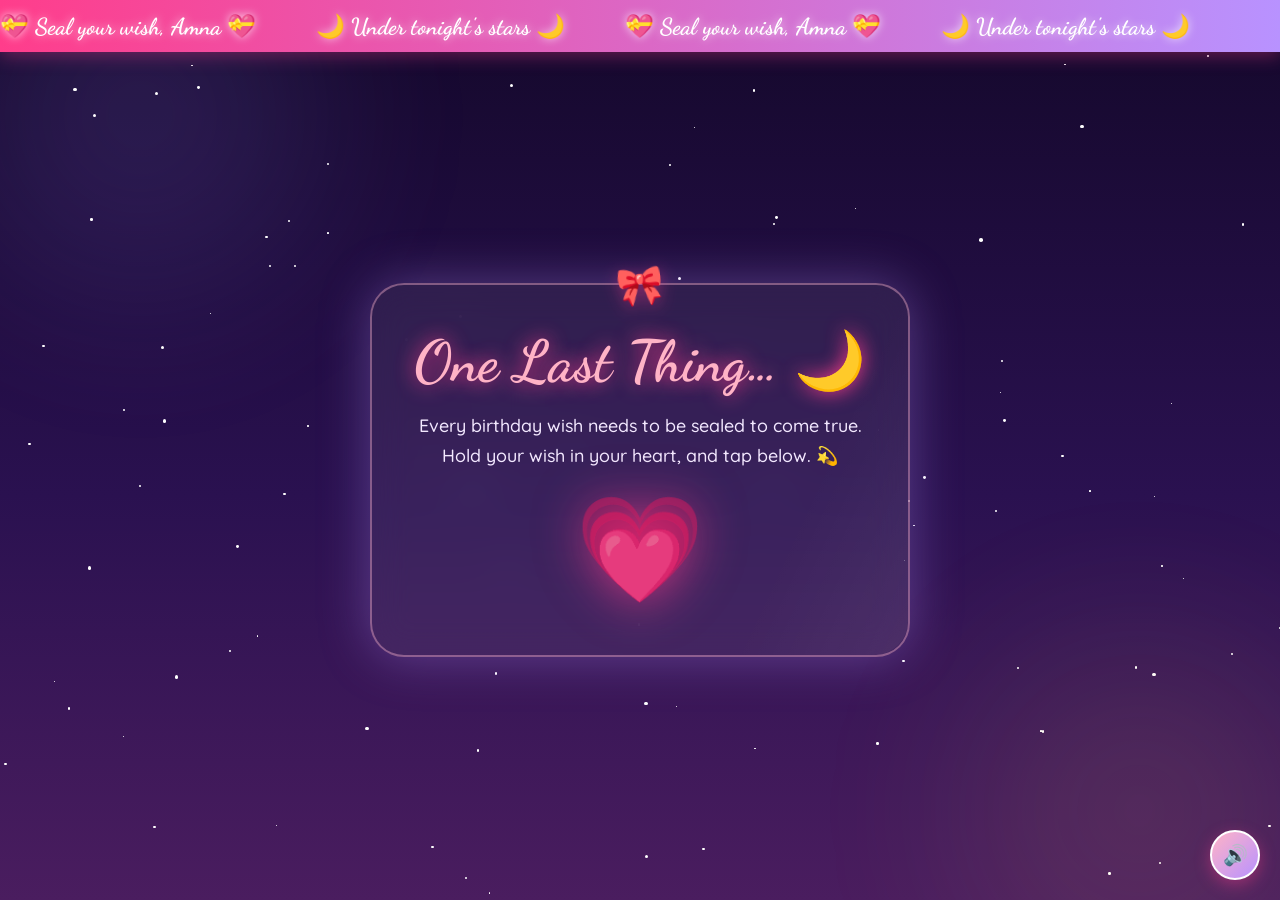
==== end.html @ 445f0acc "files changes" ====
<!DOCTYPE html>
<html lang="en">
<head>
  <meta charset="UTF-8" />
  <meta name="viewport" content="width=device-width, initial-scale=1.0" />
  <title>Sealed Forever, Amna 💝</title>
  <link href="https://fonts.googleapis.com/css2?family=Dancing+Script:wght@700&family=Quicksand:wght@400;500;600;700&display=swap" rel="stylesheet">
  <link rel="icon" href="data:image/svg+xml,<svg xmlns='http://www.w3.org/2000/svg' viewBox='0 0 100 100'><text y='.9em' font-size='90'>🌙</text></svg>">
  <link rel="stylesheet" href="style.css" />
</head>

<body class="end-page">
  <div class="banner">
    <div class="scrolling-text">
      <span>💝 Seal your wish, Amna 💝</span>
      <span>🌙 Under tonight's stars 🌙</span>
      <span>💝 Seal your wish, Amna 💝</span>
      <span>🌙 Under tonight's stars 🌙</span>
    </div>
  </div>

  <audio id="bgMusic" autoplay loop><source src="birthday.mp3" type="audio/mpeg" /></audio>

  <div class="shooting-star"></div>
  <div class="shooting-star s2"></div>
  <div class="shooting-star s3"></div>

  <div class="card">
    <h1 class="title">One Last Thing… 🌙</h1>
    <p class="sub" id="hint">
      Every birthday wish needs to be sealed to come true.<br>
      Hold your wish in your heart, and tap below. 💫
    </p>

    <span class="big-heart" id="heart" onclick="sealWish()">💗</span>

    <div class="sealed" id="sealed">
      <p class="sub script" style="font-size:2rem;color:#ffb3c6;">Wish sealed forever ✨</p>
      <p class="sub">
        No matter where life takes you, Amna,
        this little corner of the internet will always be yours —
        proof that on your 21st birthday, someone thought
        you deserved the whole universe. 🌌
      </p>
      <p class="sub">
        Happy 21st Birthday, pookie.<br>
        <b>You'll always have a best friend in me.</b> 🩷
      </p>
      <p class="sub script" style="font-size:1.6rem;color:#ffb3c6;">
        Even your silence talks to me 🫶<br>— Farhan
      </p>
    </div>
  </div>

  <button class="mute-btn" id="muteBtn">🔊</button>

  <script src="script.js"></script>
  <script>
    /* 🌟 starry sky */
    for (let i = 0; i < 110; i++) {
      const s = document.createElement('div');
      s.className = 'star';
      const size = Math.random() * 2.6 + 1;
      s.style.cssText = `width:${size}px;height:${size}px;left:${Math.random()*100}vw;top:${Math.random()*100}vh;animation-delay:${Math.random()*3}s;animation-duration:${2+Math.random()*3}s`;
      document.body.appendChild(s);
    }

    function sealWish() {
      const heart = document.getElementById('heart');
      if (heart.classList.contains('gone')) return;
      heart.classList.add('gone');
      document.getElementById('hint').style.display = 'none';
      confettiBurst(320);
      setTimeout(() => {
        heart.style.display = 'none';
        document.getElementById('sealed').classList.add('show');
      }, 550);
      setInterval(() => confettiBurst(50), 6000);
    }
  </script>
</body>
</html>
---- style.css ----
/* ═══════════ 🎀 AMNA'S 21st — POOKIE EDITION 🎀 ═══════════ */

* { margin: 0; padding: 0; box-sizing: border-box; }

:root {
  --pink: #ff6fa5;
  --hotpink: #ff3d8b;
  --lilac: #b892ff;
  --peach: #ffb3c6;
  --cream: #fff0f6;
  --deep: #6b2151;
  --card-shadow: 0 18px 45px rgba(255, 61, 139, 0.28);
}

html { min-height: 100%; }

body {
  font-family: 'Quicksand', 'Segoe UI', sans-serif;
  min-height: 100vh;
  display: flex;
  flex-direction: column;
  justify-content: center;
  align-items: center;
  overflow-x: hidden;
  color: var(--deep);
  background: linear-gradient(135deg, #ffd6e8, #ffe9f4, #e9dbff, #ffdbe9);
  background-size: 300% 300%;
  animation: bgShift 14s ease infinite;
  padding: 80px 16px 40px;
}

@keyframes bgShift {
  0%, 100% { background-position: 0% 50%; }
  50% { background-position: 100% 50%; }
}

body.intro-page {
  background: linear-gradient(160deg, #2e0a24, #5c1245, #83175f);
  background-size: 300% 300%;
  animation: bgShift 10s ease infinite;
  color: #ffd6e8;
  padding-top: 40px;
}

/* ─────────── 🎀 top banner ─────────── */
.banner {
  position: fixed;
  top: 0; left: 0;
  width: 100%;
  height: 52px;
  z-index: 999;
  display: flex;
  align-items: center;
  overflow: hidden;
  background: linear-gradient(90deg, var(--hotpink), var(--lilac), var(--hotpink));
  background-size: 200% auto;
  animation: bannerShift 6s linear infinite;
  box-shadow: 0 4px 18px rgba(255, 61, 139, 0.35);
}
@keyframes bannerShift { to { background-position: 200% center; } }

.scrolling-text {
  display: flex;
  white-space: nowrap;
  animation: scrollText 18s linear infinite;
  font-family: 'Dancing Script', cursive;
  font-size: 1.45rem;
  font-weight: 700;
  color: #fff;
  text-shadow: 0 0 10px rgba(255,255,255,0.7);
}
.scrolling-text span { padding-right: 60px; }
@keyframes scrollText {
  0% { transform: translateX(30%); }
  100% { transform: translateX(-100%); }
}

/* ─────────── 💌 cards ─────────── */
.card {
  position: relative;
  z-index: 5;
  width: 92%;
  max-width: 540px;
  padding: 44px 30px;
  text-align: center;
  border-radius: 34px;
  background: rgba(255, 255, 255, 0.6);
  backdrop-filter: blur(18px);
  border: 2px solid rgba(255, 255, 255, 0.9);
  box-shadow: var(--card-shadow);
  animation: cardIn 0.9s cubic-bezier(.2, 1.3, .4, 1) both;
}
@keyframes cardIn {
  from { opacity: 0; transform: translateY(40px) scale(0.92); }
  to { opacity: 1; transform: translateY(0) scale(1); }
}

.intro-page .card {
  background: rgba(255, 255, 255, 0.07);
  border: 2px dashed var(--peach);
  box-shadow: 0 0 40px rgba(255, 111, 165, 0.45);
}

/* ─────────── ✍️ typography ─────────── */
.script {
  font-family: 'Dancing Script', cursive;
  font-weight: 700;
}

h1.title {
  font-family: 'Dancing Script', cursive;
  font-size: clamp(2.4rem, 7vw, 3.6rem);
  line-height: 1.15;
  margin-bottom: 14px;
  color: var(--hotpink);
  text-shadow: 0 2px 14px rgba(255, 61, 139, 0.35);
}

.name-glow {
  display: block;
  font-family: 'Dancing Script', cursive;
  font-size: clamp(3.4rem, 12vw, 6rem);
  background: linear-gradient(90deg, var(--hotpink), var(--lilac), #ff9a3d, var(--hotpink));
  background-size: 250% auto;
  -webkit-background-clip: text;
  background-clip: text;
  color: transparent;
  animation: shimmer 4s linear infinite, heartbeat 2.2s ease-in-out infinite;
}
@keyframes shimmer { to { background-position: 250% center; } }
@keyframes heartbeat {
  0%, 100% { transform: scale(1); }
  12% { transform: scale(1.045); }
  24% { transform: scale(1); }
}

.sub {
  font-size: 1.12rem;
  line-height: 1.7;
  font-weight: 500;
  margin-bottom: 10px;
}

.typewriter {
  min-height: 1.6em;
  font-size: 1.1rem;
  font-weight: 600;
  color: var(--deep);
}
.typewriter::after {
  content: '|';
  color: var(--hotpink);
  animation: blink 0.8s infinite;
}
@keyframes blink { 50% { opacity: 0; } }

/* ─────────── 🩷 buttons ─────────── */
.btn {
  display: inline-block;
  margin-top: 26px;
  padding: 15px 40px;
  font-family: 'Quicksand', sans-serif;
  font-size: 1.08rem;
  font-weight: 700;
  color: #fff;
  border: none;
  border-radius: 999px;
  cursor: pointer;
  background: linear-gradient(90deg, var(--hotpink), var(--lilac));
  background-size: 200% auto;
  box-shadow: 0 8px 24px rgba(255, 61, 139, 0.45);
  transition: transform 0.25s, background-position 0.4s;
  animation: btnPulse 2.4s ease-in-out infinite;
}
.btn:hover {
  transform: translateY(-4px) scale(1.06) rotate(-1deg);
  background-position: 100% center;
}
@keyframes btnPulse {
  0%, 100% { box-shadow: 0 8px 24px rgba(255, 61, 139, 0.45); }
  50% { box-shadow: 0 8px 34px rgba(184, 146, 255, 0.65); }
}

/* ─────────── 💗 floaters & sparkles ─────────── */
.floater {
  position: fixed;
  bottom: -60px;
  z-index: 1;
  pointer-events: none;
  animation: floatUp linear infinite;
  filter: drop-shadow(0 0 6px rgba(255, 182, 213, 0.8));
}
@keyframes floatUp {
  0% { transform: translateY(0) rotate(-8deg); opacity: 0; }
  8% { opacity: 0.9; }
  50% { transform: translateY(-55vh) rotate(10deg); }
  100% { transform: translateY(-115vh) rotate(-6deg); opacity: 0; }
}

.click-spark {
  position: absolute;
  z-index: 1000;
  pointer-events: none;
  font-size: 15px;
  animation: sparkFly 0.9s ease-out forwards;
}
@keyframes sparkFly {
  to { transform: translate(var(--dx), var(--dy)) scale(0.3) rotate(180deg); opacity: 0; }
}

#confetti-canvas {
  position: fixed;
  inset: 0;
  pointer-events: none;
  z-index: 900;
}

/* ─────────── 🔊 mute ─────────── */
.mute-btn {
  position: fixed;
  bottom: 20px; right: 20px;
  width: 50px; height: 50px;
  border: 2px solid #fff;
  border-radius: 50%;
  background: linear-gradient(135deg, var(--peach), var(--lilac));
  font-size: 20px;
  cursor: pointer;
  box-shadow: 0 5px 16px rgba(255, 61, 139, 0.4);
  z-index: 998;
  transition: transform 0.2s;
}
.mute-btn:hover { transform: scale(1.15) rotate(8deg); }

/* ─────────── 🎂 cake ─────────── */
.cake { position: relative; width: 290px; margin: 8px auto 0; }
.candles {
  display: flex; justify-content: center; gap: 9px; flex-wrap: wrap;
  max-width: 260px; margin: 0 auto; position: relative; z-index: 3;
}
.candle {
  width: 11px; height: 42px; border-radius: 4px; position: relative; cursor: pointer;
  background: repeating-linear-gradient(45deg, var(--pink), var(--pink) 5px, #fff 5px, #fff 10px);
}
.flame {
  position: absolute; top: -16px; left: 50%; transform: translateX(-50%);
  width: 11px; height: 16px;
  background: radial-gradient(circle at 50% 30%, #fff6b7, #ffb347 60%, #ff6b35);
  border-radius: 50% 50% 45% 55% / 70% 70% 30% 30%;
  animation: flicker 0.35s infinite alternate;
  transition: opacity 0.3s, transform 0.3s;
}
@keyframes flicker {
  from { transform: translateX(-50%) scale(1) rotate(-2deg); }
  to { transform: translateX(-52%) scale(1.12) rotate(3deg); }
}
.candle.out .flame { opacity: 0; transform: translateX(-50%) scale(0.1); animation: none; }
.candle.out::after {
  content: "💨"; position: absolute; top: -20px; left: -4px; font-size: 12px;
  animation: smoke 1.4s forwards;
}
@keyframes smoke { to { transform: translateY(-24px); opacity: 0; } }

.layer { margin: 0 auto; border-radius: 14px; box-shadow: 0 6px 0 rgba(0,0,0,0.07); }
.layer.top { width: 155px; height: 50px; background: linear-gradient(180deg, var(--peach), var(--hotpink)); }
.layer.mid { width: 205px; height: 58px; background: linear-gradient(180deg, #fff, var(--peach)); margin-top: -6px; }
.layer.bottom { width: 260px; height: 64px; background: linear-gradient(180deg, var(--lilac), var(--hotpink)); margin-top: -6px; }
.plate { width: 300px; height: 15px; background: rgba(107, 33, 81, 0.18); border-radius: 50%; margin: 6px auto 0; }

.candles-left { margin-top: 14px; font-weight: 600; opacity: 0.75; }

.wish-reveal {
  max-height: 0; overflow: hidden; opacity: 0;
  transition: max-height 1s ease, opacity 1s ease, margin 1s ease;
}
.wish-reveal.show { max-height: 500px; opacity: 1; margin-top: 22px; }
.wish-reveal .inner {
  padding: 26px; border-radius: 22px;
  background: rgba(255, 255, 255, 0.85);
  border: 2px dashed var(--pink);
  font-size: 1.08rem; line-height: 1.75; font-weight: 500;
}

/* ─────────── 💌 envelope ─────────── */
.envelope {
  font-size: 6rem; cursor: pointer; display: inline-block;
  animation: envBounce 1.6s ease-in-out infinite;
  filter: drop-shadow(0 10px 20px rgba(255, 61, 139, 0.4));
  transition: transform 0.3s;
}
.envelope:hover { transform: scale(1.12) rotate(-4deg); }
@keyframes envBounce {
  0%, 100% { transform: translateY(0); }
  50% { transform: translateY(-12px); }
}

.letter {
  max-height: 0; overflow: hidden; opacity: 0;
  transition: max-height 1.2s ease, opacity 1.2s ease, margin 1.2s ease;
  text-align: left;
}
.letter.open { max-height: 900px; opacity: 1; margin-top: 24px; }
.letter .paper {
  background: linear-gradient(180deg, #fffdfd, #fff2f7);
  border-radius: 20px;
  padding: 30px 26px;
  border: 1px solid var(--peach);
  box-shadow: inset 0 0 20px rgba(255, 182, 213, 0.35), 0 10px 25px rgba(255, 61, 139, 0.2);
  font-size: 1.06rem; line-height: 1.85; font-weight: 500;
}
.letter .salute { font-family: 'Dancing Script', cursive; font-size: 1.7rem; color: var(--hotpink); }
.letter .sign { text-align: right; font-family: 'Dancing Script', cursive; font-size: 1.4rem; color: var(--hotpink); margin-top: 14px; }

/* ─────────── 📸 polaroids ─────────── */
.polaroids {
  display: flex; flex-wrap: wrap; justify-content: center;
  gap: 26px; margin-top: 26px;
}
.polaroid {
  background: #fff;
  padding: 12px 12px 52px;
  border-radius: 6px;
  box-shadow: 0 12px 28px rgba(107, 33, 81, 0.25);
  cursor: pointer;
  position: relative;
  transition: transform 0.3s;
}
.polaroid:nth-child(odd) { transform: rotate(-4deg); }
.polaroid:nth-child(even) { transform: rotate(3.5deg); }
.polaroid:hover { transform: rotate(0deg) scale(1.08); z-index: 5; }
.polaroid::before {
  content: ""; position: absolute; top: -12px; left: 50%;
  transform: translateX(-50%) rotate(-2deg);
  width: 78px; height: 26px;
  background: rgba(255, 182, 213, 0.75);
  box-shadow: 0 2px 5px rgba(0,0,0,0.12);
}
.polaroid img, .polaroid video {
  width: 150px; height: 150px; object-fit: cover; display: block; border-radius: 3px;
}
.polaroid .caption {
  position: absolute; bottom: 7px; left: 6px; right: 6px;
  text-align: center;
  font-family: 'Dancing Script', cursive;
  font-size: 1.05rem; line-height: 1.2; color: var(--deep);
}

/* modal */
.image-modal {
  position: fixed; inset: 0;
  background: rgba(46, 10, 36, 0.85);
  display: none; align-items: center; justify-content: center;
  z-index: 2000; cursor: pointer;
}
.image-modal img, .image-modal video {
  max-width: 90%; max-height: 82vh;
  border-radius: 20px;
  border: 4px solid #fff;
  box-shadow: 0 0 60px rgba(255, 111, 165, 0.55);
  animation: cardIn 0.4s ease;
}

/* ─────────── 🚨 intro extras ─────────── */
.intro-page h1.title { color: #ffb3c6; text-shadow: 0 0 18px var(--hotpink); }
.warn-emoji { font-size: 4rem; display: inline-block; animation: heartbeat 1.4s infinite; }

#blast {
  position: fixed; inset: 0;
  display: flex; align-items: center; justify-content: center;
  font-size: 4rem;
  background: radial-gradient(circle, var(--hotpink) 0%, var(--lilac) 55%, #2e0a24 100%);
  opacity: 0; pointer-events: none;
  transition: opacity 0.5s ease;
  z-index: 1500;
}
#blast.explode { opacity: 1; }
#blast.explode .boom { animation: boomGrow 0.7s ease forwards; }
@keyframes boomGrow { to { transform: scale(8); opacity: 0.4; } }

/* ─────────── ✨ 21 things card ─────────── */
.reason-card {
  margin: 22px auto 0;
  max-width: 400px;
  min-height: 170px;
  padding: 30px 26px;
  border-radius: 26px;
  background: linear-gradient(145deg, #fff, #ffeaf3);
  border: 2px dashed var(--pink);
  box-shadow: 0 14px 34px rgba(255, 61, 139, 0.3);
  cursor: pointer;
  display: flex;
  flex-direction: column;
  justify-content: center;
  align-items: center;
  gap: 14px;
  transition: transform 0.2s;
  user-select: none;
}
.reason-card:hover { transform: scale(1.03) rotate(-0.5deg); }
.reason-card.pop { animation: reasonPop 0.45s cubic-bezier(.2,1.5,.4,1); }
@keyframes reasonPop {
  0% { transform: scale(0.85) rotate(2deg); opacity: 0.3; }
  100% { transform: scale(1) rotate(0); opacity: 1; }
}
.reason-num {
  font-weight: 700;
  font-size: 0.85rem;
  color: #fff;
  background: linear-gradient(90deg, var(--hotpink), var(--lilac));
  padding: 4px 16px;
  border-radius: 999px;
}
.reason-text {
  font-size: 1.18rem;
  font-weight: 600;
  line-height: 1.6;
  color: var(--deep);
}

/* ─────────── 👑 badge ─────────── */
.crown { font-size: 2rem; display: block; animation: envBounce 2s ease-in-out infinite; }
.est-badge {
  display: inline-block;
  margin-top: 10px;
  padding: 5px 18px;
  border-radius: 999px;
  font-weight: 700;
  font-size: 0.85rem;
  letter-spacing: 2px;
  color: var(--hotpink);
  background: rgba(255, 255, 255, 0.75);
  border: 1.5px solid var(--peach);
  box-shadow: 0 4px 12px rgba(255, 61, 139, 0.2);
}

/* ─────────── 🫂 hug overlay ─────────── */
.hug-overlay {
  position: fixed; inset: 0;
  display: flex; flex-direction: column; align-items: center; justify-content: center;
  background: rgba(255, 214, 232, 0.92);
  backdrop-filter: blur(8px);
  z-index: 1600;
  opacity: 0; pointer-events: none;
  transition: opacity 0.5s;
  text-align: center;
  padding: 20px;
}
.hug-overlay.show { opacity: 1; pointer-events: auto; }
.hug-overlay .hug-emoji { font-size: 6rem; animation: heartbeat 1.1s infinite; }
.hug-overlay .hug-text {
  font-family: 'Dancing Script', cursive;
  font-size: 2.2rem; color: var(--hotpink);
  margin-top: 16px;
  text-shadow: 0 2px 12px rgba(255,61,139,0.3);
}

/* ─────────── 💗 heart trail ─────────── */
.trail-heart {
  position: absolute;
  pointer-events: none;
  z-index: 950;
  font-size: 13px;
  animation: trailFade 1s ease-out forwards;
}
@keyframes trailFade {
  to { transform: translateY(-28px) scale(0.4); opacity: 0; }
}

/* ─────────── 🌙 end page ─────────── */
body.end-page {
  background: linear-gradient(180deg, #14082b 0%, #2a1150 55%, #4a1d5f 100%);
  background-size: 100% 100%;
  animation: none;
  color: #f3e8ff;
}
body.end-page .card {
  background: rgba(255, 255, 255, 0.07);
  border: 2px solid rgba(255, 182, 213, 0.4);
  box-shadow: 0 0 50px rgba(184, 146, 255, 0.35);
}
body.end-page h1.title { color: #ffb3c6; text-shadow: 0 0 20px var(--hotpink); }
body.end-page .sub { color: #f3e8ff; }

.star {
  position: fixed;
  background: #fff;
  border-radius: 50%;
  pointer-events: none;
  z-index: 0;
  animation: twinkle 3s infinite ease-in-out;
}
@keyframes twinkle { 0%, 100% { opacity: 0.15; } 50% { opacity: 1; } }

.big-heart {
  font-size: 6.5rem;
  cursor: pointer;
  display: inline-block;
  animation: heartbeat 1.3s ease-in-out infinite;
  filter: drop-shadow(0 0 25px rgba(255, 61, 139, 0.8));
  transition: transform 0.3s;
}
.big-heart:hover { transform: scale(1.15); }
.big-heart.gone { animation: heartPop 0.6s forwards; }
@keyframes heartPop {
  40% { transform: scale(1.4); opacity: 1; }
  100% { transform: scale(3); opacity: 0; }
}

.sealed {
  max-height: 0; overflow: hidden; opacity: 0;
  transition: max-height 1.2s ease, opacity 1.4s ease, margin 1.2s ease;
}
.sealed.show { max-height: 600px; opacity: 1; margin-top: 10px; }

/* ─────────── 💎 glow-up details ─────────── */

/* 🩷 heart cursor (desktop) */
body {
  cursor: url("data:image/svg+xml;utf8,<svg xmlns='http://www.w3.org/2000/svg' width='26' height='26'><text y='20' font-size='20'>🩷</text></svg>") 13 13, auto;
}
button, .envelope, .big-heart, .polaroid, .candle, .reason-card {
  cursor: url("data:image/svg+xml;utf8,<svg xmlns='http://www.w3.org/2000/svg' width='28' height='28'><text y='22' font-size='22'>💖</text></svg>") 14 14, pointer;
}

/* dreamy glow blobs behind everything */
body::before, body::after {
  content: "";
  position: fixed;
  width: 46vmax; height: 46vmax;
  border-radius: 50%;
  filter: blur(70px);
  opacity: 0.45;
  z-index: 0;
  pointer-events: none;
}
body::before {
  background: radial-gradient(circle, rgba(255, 111, 165, 0.55), transparent 65%);
  top: -14vmax; left: -12vmax;
  animation: blobDrift 16s ease-in-out infinite alternate;
}
body::after {
  background: radial-gradient(circle, rgba(184, 146, 255, 0.5), transparent 65%);
  bottom: -16vmax; right: -12vmax;
  animation: blobDrift 19s ease-in-out infinite alternate-reverse;
}
@keyframes blobDrift {
  from { transform: translate(0, 0) scale(1); }
  to { transform: translate(7vmax, 5vmax) scale(1.15); }
}
body.intro-page::before { background: radial-gradient(circle, rgba(255, 60, 90, 0.5), transparent 65%); }
body.end-page::before { background: radial-gradient(circle, rgba(157, 140, 255, 0.4), transparent 65%); }
body.end-page::after { background: radial-gradient(circle, rgba(255, 209, 102, 0.28), transparent 65%); }

/* 🎀 bow on top of every card */
.card::before {
  content: "🎀";
  position: absolute;
  top: -24px; left: 50%;
  transform: translateX(-50%) rotate(-6deg);
  font-size: 2.4rem;
  filter: drop-shadow(0 4px 8px rgba(255, 61, 139, 0.4));
  animation: bowWiggle 3s ease-in-out infinite;
  z-index: 6;
}
@keyframes bowWiggle {
  0%, 100% { transform: translateX(-50%) rotate(-6deg); }
  50% { transform: translateX(-50%) rotate(6deg) scale(1.08); }
}
body.intro-page .card::before { content: "🚨"; }

/* ✨ shimmer sweep across cards */
.card::after {
  content: "";
  position: absolute;
  inset: 0;
  border-radius: inherit;
  background: linear-gradient(115deg, transparent 30%, rgba(255, 255, 255, 0.35) 48%, rgba(255,255,255,0.55) 50%, rgba(255, 255, 255, 0.35) 52%, transparent 70%);
  background-size: 300% 100%;
  animation: cardShine 5.5s ease-in-out infinite;
  pointer-events: none;
}
@keyframes cardShine {
  0%, 55% { background-position: 130% 0; }
  85%, 100% { background-position: -70% 0; }
}
body.end-page .card::after, body.intro-page .card::after { opacity: 0.25; }

/* 🌟 button shine sweep */
.btn {
  position: relative;
  overflow: hidden;
}
.btn::after {
  content: "";
  position: absolute;
  top: 0; left: -80%;
  width: 45%; height: 100%;
  background: linear-gradient(105deg, transparent, rgba(255, 255, 255, 0.55), transparent);
  transform: skewX(-20deg);
  animation: btnShine 3.2s ease-in-out infinite;
}
@keyframes btnShine {
  0%, 60% { left: -80%; }
  90%, 100% { left: 130%; }
}

/* ✨ sparkles orbiting the name */
.name-glow { position: relative; }
.name-glow::before, .name-glow::after {
  position: absolute;
  font-size: 1.6rem;
  color: var(--hotpink);
  animation: sparkleTwinkle 1.8s ease-in-out infinite;
  -webkit-text-fill-color: initial;
}
.name-glow::before { content: "✨"; top: -4px; left: 4%; animation-delay: 0.3s; }
.name-glow::after { content: "💫"; bottom: 0; right: 4%; }
@keyframes sparkleTwinkle {
  0%, 100% { opacity: 0.4; transform: scale(0.8) rotate(-10deg); }
  50% { opacity: 1; transform: scale(1.2) rotate(12deg); }
}

/* 🍒 cake upgrades: sprinkles + cherry + flame glow */
.layer.mid {
  background-image:
    radial-gradient(circle at 18% 40%, var(--hotpink) 3px, transparent 4px),
    radial-gradient(circle at 38% 65%, var(--lilac) 3px, transparent 4px),
    radial-gradient(circle at 58% 35%, #ff9a3d 3px, transparent 4px),
    radial-gradient(circle at 78% 60%, var(--hotpink) 3px, transparent 4px),
    radial-gradient(circle at 90% 30%, var(--lilac) 3px, transparent 4px),
    linear-gradient(180deg, #fff, var(--peach));
}
.flame { box-shadow: 0 0 14px 4px rgba(255, 179, 71, 0.45); }
.candle.out .flame { box-shadow: none; }

/* 💝 wax seal on the letter */
.letter .paper { position: relative; }
.letter .paper::after {
  content: "💝";
  position: absolute;
  bottom: 14px; left: 18px;
  font-size: 1.9rem;
  transform: rotate(-12deg);
  filter: drop-shadow(0 3px 6px rgba(255, 61, 139, 0.35));
}

/* 🚨 pulsing siren vignette on intro */
body.intro-page {
  animation: bgShift 10s ease infinite, sirenPulse 1.6s ease-in-out infinite;
}
@keyframes sirenPulse {
  0%, 100% { box-shadow: inset 0 0 90px rgba(255, 0, 60, 0.25); }
  50% { box-shadow: inset 0 0 160px rgba(255, 0, 60, 0.55); }
}

/* 🌠 shooting stars (end page) */
.shooting-star {
  position: fixed;
  top: 10%;
  left: -10%;
  width: 3px; height: 3px;
  border-radius: 50%;
  background: #fff;
  box-shadow: 0 0 8px 2px rgba(255, 255, 255, 0.8);
  pointer-events: none;
  z-index: 1;
  animation: shoot 6s linear infinite;
}
.shooting-star::after {
  content: "";
  position: absolute;
  right: 0; top: 50%;
  width: 110px; height: 1.5px;
  transform: translateY(-50%);
  background: linear-gradient(270deg, rgba(255,255,255,0.9), transparent);
}
.shooting-star.s2 { top: 30%; animation-delay: 2.6s; animation-duration: 7s; }
.shooting-star.s3 { top: 55%; animation-delay: 4.4s; animation-duration: 5.5s; }
@keyframes shoot {
  0%, 62% { transform: translate(0, 0) rotate(18deg); opacity: 0; }
  64% { opacity: 1; }
  78% { opacity: 1; }
  84%, 100% { transform: translate(125vw, 42vh) rotate(18deg); opacity: 0; }
}

/* polaroid tape in alternating colors + hover glow */
.polaroid:nth-child(3n+1)::before { background: rgba(255, 182, 213, 0.8); }
.polaroid:nth-child(3n+2)::before { background: rgba(184, 146, 255, 0.55); }
.polaroid:nth-child(3n)::before { background: rgba(255, 209, 102, 0.6); }
.polaroid:hover { box-shadow: 0 16px 38px rgba(255, 61, 139, 0.45); }

/* ─────────── responsive ─────────── */

/* tablets & small laptops */
@media (max-width: 768px) {
  body { padding: 72px 14px 34px; }
  .card { padding: 38px 22px; }
  .polaroids { gap: 20px; }
  .polaroid img, .polaroid video { width: 132px; height: 132px; }
  .envelope { font-size: 5rem; }
  .big-heart { font-size: 5.5rem; }
}

/* phones */
@media (max-width: 480px) {
  body { padding: 66px 10px 30px; }
  .banner { height: 46px; }
  .scrolling-text { font-size: 1.1rem; }
  .card { padding: 30px 16px; border-radius: 26px; }
  h1.title { font-size: 2.1rem; }
  .sub { font-size: 1rem; }
  .typewriter { font-size: 0.98rem; }
  .btn { padding: 13px 30px; font-size: 1rem; }
  .est-badge { font-size: 0.72rem; letter-spacing: 1px; padding: 4px 12px; }
  .crown { font-size: 1.6rem; }
  .polaroids { gap: 16px; }
  .polaroid { padding: 10px 10px 46px; }
  .polaroid img, .polaroid video { width: 118px; height: 118px; }
  .polaroid .caption { font-size: 0.95rem; }
  .envelope { font-size: 4.4rem; }
  .big-heart { font-size: 4.8rem; }
  .letter .paper { padding: 22px 16px; font-size: 0.98rem; }
  .letter .salute { font-size: 1.45rem; }
  .reason-card { padding: 24px 18px; min-height: 150px; }
  .reason-text { font-size: 1.05rem; }
  .wish-reveal .inner { padding: 20px; font-size: 1rem; }
  .hug-overlay .hug-text { font-size: 1.7rem; }
  .mute-btn { width: 44px; height: 44px; font-size: 17px; bottom: 14px; right: 14px; }
  .cake { transform: scale(0.92); }
  .warn-emoji { font-size: 3rem; }
}

/* very small phones */
@media (max-width: 360px) {
  h1.title { font-size: 1.8rem; }
  .scrolling-text { font-size: 0.95rem; }
  .polaroid img, .polaroid video { width: 104px; height: 104px; }
  .cake { transform: scale(0.82); }
  .btn { padding: 12px 24px; font-size: 0.95rem; }
}

/* short landscape screens */
@media (max-height: 480px) and (orientation: landscape) {
  body { padding-top: 60px; }
  .card { padding: 22px 18px; }
  .envelope, .big-heart { font-size: 3.6rem; }
}
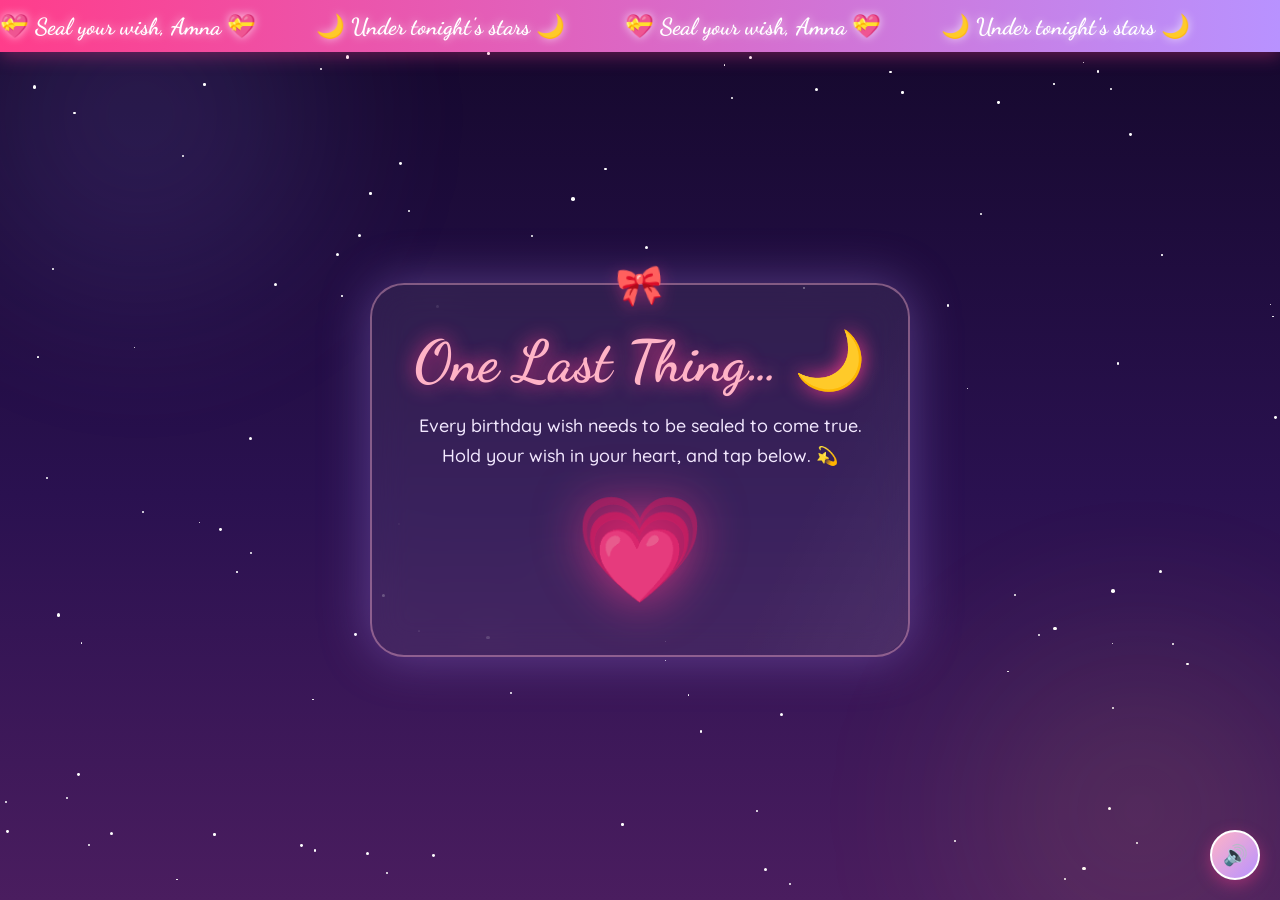
==== commit 97e88316: "remove bugs" ====
--- a/end.html
+++ b/end.html
@@ -70,12 +70,10 @@
       if (heart.classList.contains('gone')) return;
       heart.classList.add('gone');
       document.getElementById('hint').style.display = 'none';
-      confettiBurst(320);
       setTimeout(() => {
         heart.style.display = 'none';
         document.getElementById('sealed').classList.add('show');
       }, 550);
-      setInterval(() => confettiBurst(50), 6000);
     }
   </script>
 </body>
--- a/style.css
+++ b/style.css
@@ -8,6 +8,7 @@
   --lilac: #b892ff;
   --peach: #ffb3c6;
   --cream: #fff0f6;
+  --gold: #ffd166;
   --deep: #6b2151;
   --card-shadow: 0 18px 45px rgba(255, 61, 139, 0.28);
 }
@@ -17,6 +18,7 @@
 body {
   font-family: 'Quicksand', 'Segoe UI', sans-serif;
   min-height: 100vh;
+  min-height: 100svh; /* mobile browsers with collapsing address bar */
   display: flex;
   flex-direction: column;
   justify-content: center;
@@ -85,10 +87,13 @@
   text-align: center;
   border-radius: 34px;
   background: rgba(255, 255, 255, 0.6);
+  -webkit-backdrop-filter: blur(18px); /* iOS Safari */
   backdrop-filter: blur(18px);
   border: 2px solid rgba(255, 255, 255, 0.9);
   box-shadow: var(--card-shadow);
   animation: cardIn 0.9s cubic-bezier(.2, 1.3, .4, 1) both;
+  margin-top: auto;    /* safe vertical centering — never clips on small screens */
+  margin-bottom: auto;
 }
 @keyframes cardIn {
   from { opacity: 0; transform: translateY(40px) scale(0.92); }
@@ -272,7 +277,7 @@
   max-height: 0; overflow: hidden; opacity: 0;
   transition: max-height 1s ease, opacity 1s ease, margin 1s ease;
 }
-.wish-reveal.show { max-height: 500px; opacity: 1; margin-top: 22px; }
+.wish-reveal.show { max-height: 800px; opacity: 1; margin-top: 22px; }
 .wish-reveal .inner {
   padding: 26px; border-radius: 22px;
   background: rgba(255, 255, 255, 0.85);
@@ -298,7 +303,7 @@
   transition: max-height 1.2s ease, opacity 1.2s ease, margin 1.2s ease;
   text-align: left;
 }
-.letter.open { max-height: 900px; opacity: 1; margin-top: 24px; }
+.letter.open { max-height: 1500px; opacity: 1; margin-top: 24px; }
 .letter .paper {
   background: linear-gradient(180deg, #fffdfd, #fff2f7);
   border-radius: 20px;
@@ -437,6 +442,7 @@
   position: fixed; inset: 0;
   display: flex; flex-direction: column; align-items: center; justify-content: center;
   background: rgba(255, 214, 232, 0.92);
+  -webkit-backdrop-filter: blur(8px);
   backdrop-filter: blur(8px);
   z-index: 1600;
   opacity: 0; pointer-events: none;
@@ -509,9 +515,14 @@
   max-height: 0; overflow: hidden; opacity: 0;
   transition: max-height 1.2s ease, opacity 1.4s ease, margin 1.2s ease;
 }
-.sealed.show { max-height: 600px; opacity: 1; margin-top: 10px; }
+.sealed.show { max-height: 950px; opacity: 1; margin-top: 10px; }
 
 /* ─────────── 💎 glow-up details ─────────── */
+
+/* 📱 no double-tap zoom on interactive bits (mobile) */
+button, .candle, .reason-card, .envelope, .big-heart, .polaroid {
+  touch-action: manipulation;
+}
 
 /* 🩷 heart cursor (desktop) */
 body {
@@ -727,6 +738,8 @@
   .mute-btn { width: 44px; height: 44px; font-size: 17px; bottom: 14px; right: 14px; }
   .cake { transform: scale(0.92); }
   .warn-emoji { font-size: 3rem; }
+  .candle { width: 14px; height: 46px; } /* bigger tap targets for her fingers */
+  .candles { gap: 10px; }
 }
 
 /* very small phones */
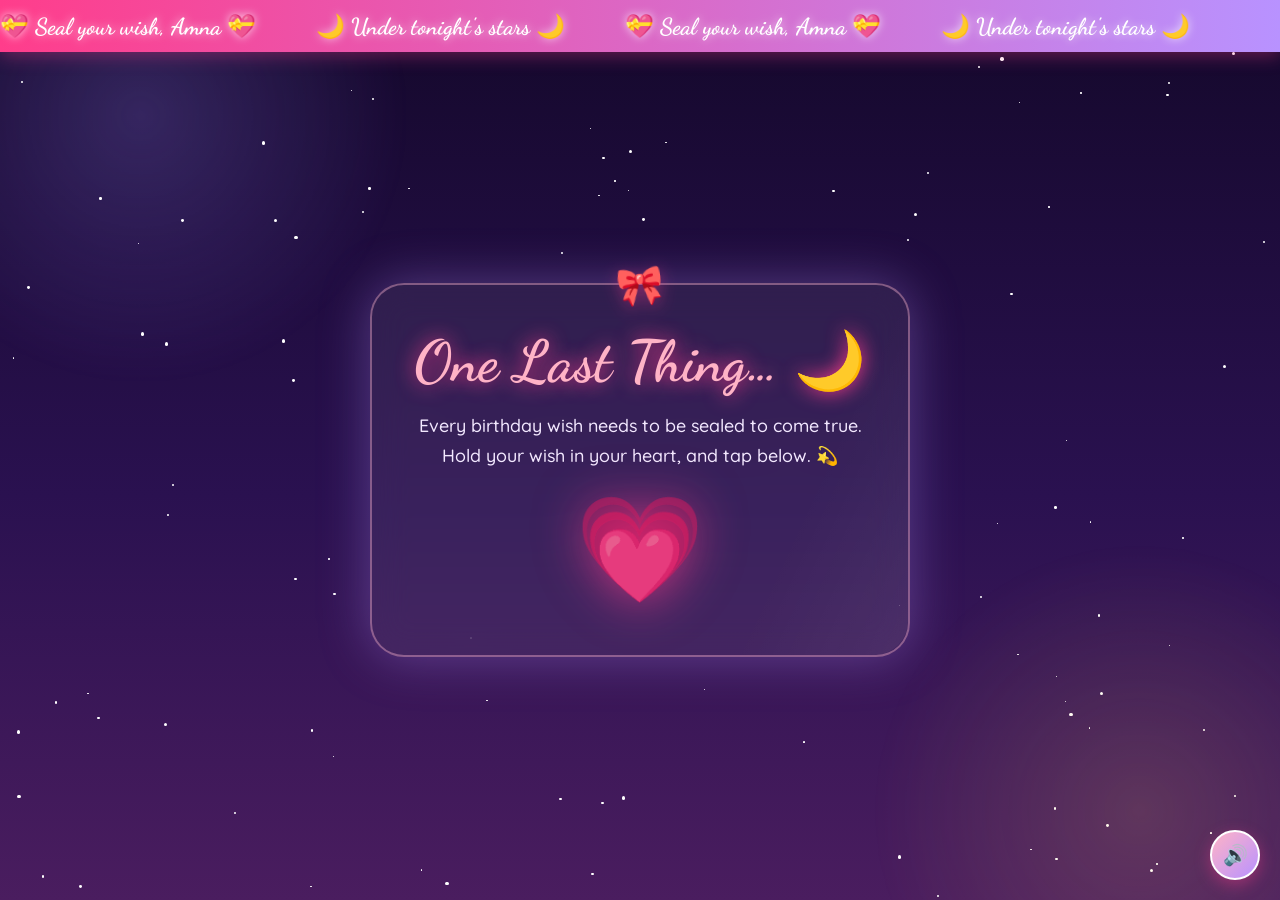
==== commit df39b3c6: "removes grammer mistakes" ====
--- a/end.html
+++ b/end.html
@@ -38,7 +38,7 @@
       <p class="sub script" style="font-size:2rem;color:#ffb3c6;">Wish sealed forever ✨</p>
       <p class="sub">
         No matter where life takes you, Amna,
-        this little corner of the internet will always be yours —
+        this little corner of the internet will always be yours
         proof that on your 21st birthday, someone thought
         you deserved the whole universe. 🌌
       </p>
--- a/style.css
+++ b/style.css
@@ -26,8 +26,7 @@
   overflow-x: hidden;
   color: var(--deep);
   background: linear-gradient(135deg, #ffd6e8, #ffe9f4, #e9dbff, #ffdbe9);
-  background-size: 300% 300%;
-  animation: bgShift 14s ease infinite;
+  background-attachment: fixed;
   padding: 80px 16px 40px;
 }
 
@@ -38,8 +37,7 @@
 
 body.intro-page {
   background: linear-gradient(160deg, #2e0a24, #5c1245, #83175f);
-  background-size: 300% 300%;
-  animation: bgShift 10s ease infinite;
+  background-attachment: fixed;
   color: #ffd6e8;
   padding-top: 40px;
 }
@@ -175,7 +173,6 @@
   background-size: 200% auto;
   box-shadow: 0 8px 24px rgba(255, 61, 139, 0.45);
   transition: transform 0.25s, background-position 0.4s;
-  animation: btnPulse 2.4s ease-in-out infinite;
 }
 .btn:hover {
   transform: translateY(-4px) scale(1.06) rotate(-1deg);
@@ -193,7 +190,7 @@
   z-index: 1;
   pointer-events: none;
   animation: floatUp linear infinite;
-  filter: drop-shadow(0 0 6px rgba(255, 182, 213, 0.8));
+  will-change: transform;
 }
 @keyframes floatUp {
   0% { transform: translateY(0) rotate(-8deg); opacity: 0; }
@@ -538,18 +535,18 @@
   position: fixed;
   width: 46vmax; height: 46vmax;
   border-radius: 50%;
-  filter: blur(70px);
-  opacity: 0.45;
+  opacity: 0.55;
   z-index: 0;
   pointer-events: none;
+  will-change: transform;
 }
 body::before {
-  background: radial-gradient(circle, rgba(255, 111, 165, 0.55), transparent 65%);
+  background: radial-gradient(circle, rgba(255, 111, 165, 0.5) 0%, rgba(255, 111, 165, 0.18) 35%, transparent 68%);
   top: -14vmax; left: -12vmax;
   animation: blobDrift 16s ease-in-out infinite alternate;
 }
 body::after {
-  background: radial-gradient(circle, rgba(184, 146, 255, 0.5), transparent 65%);
+  background: radial-gradient(circle, rgba(184, 146, 255, 0.45) 0%, rgba(184, 146, 255, 0.16) 35%, transparent 68%);
   bottom: -16vmax; right: -12vmax;
   animation: blobDrift 19s ease-in-out infinite alternate-reverse;
 }
@@ -603,15 +600,15 @@
 .btn::after {
   content: "";
   position: absolute;
-  top: 0; left: -80%;
+  top: 0; left: -60%;
   width: 45%; height: 100%;
   background: linear-gradient(105deg, transparent, rgba(255, 255, 255, 0.55), transparent);
-  transform: skewX(-20deg);
   animation: btnShine 3.2s ease-in-out infinite;
+  will-change: transform;
 }
 @keyframes btnShine {
-  0%, 60% { left: -80%; }
-  90%, 100% { left: 130%; }
+  0%, 60% { transform: translateX(0) skewX(-20deg); }
+  90%, 100% { transform: translateX(460%) skewX(-20deg); }
 }
 
 /* ✨ sparkles orbiting the name */
@@ -654,13 +651,19 @@
   filter: drop-shadow(0 3px 6px rgba(255, 61, 139, 0.35));
 }
 
-/* 🚨 pulsing siren vignette on intro */
-body.intro-page {
-  animation: bgShift 10s ease infinite, sirenPulse 1.6s ease-in-out infinite;
+/* 🚨 pulsing siren vignette on intro (opacity-only = GPU smooth) */
+.siren-overlay {
+  position: fixed;
+  inset: 0;
+  pointer-events: none;
+  z-index: 2;
+  background: radial-gradient(ellipse at center, transparent 52%, rgba(255, 0, 60, 0.45) 100%);
+  animation: sirenPulse 1.6s ease-in-out infinite;
+  will-change: opacity;
 }
 @keyframes sirenPulse {
-  0%, 100% { box-shadow: inset 0 0 90px rgba(255, 0, 60, 0.25); }
-  50% { box-shadow: inset 0 0 160px rgba(255, 0, 60, 0.55); }
+  0%, 100% { opacity: 0.35; }
+  50% { opacity: 1; }
 }
 
 /* 🌠 shooting stars (end page) */
